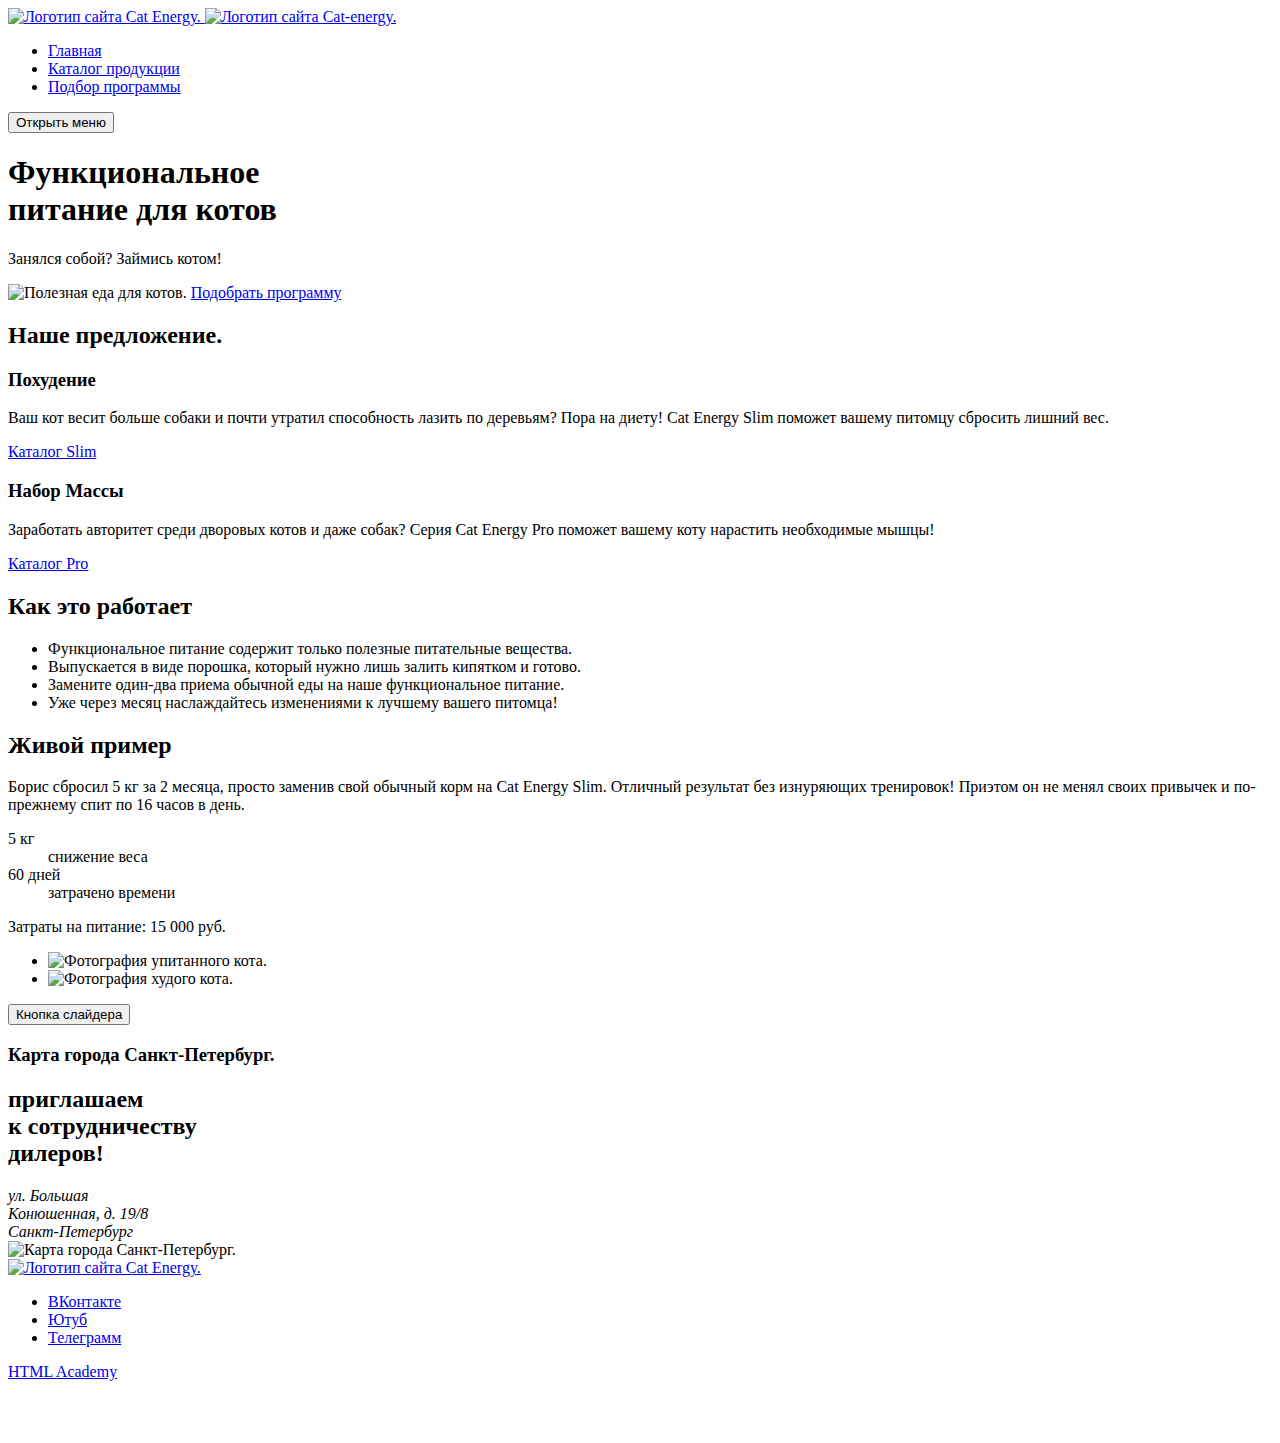
==== source/index.html @ b7ec934d "Добавляет стили для адаптива гл. страницы и каталога" ====
<!DOCTYPE html>
<html class="page" lang="ru">

<head>
  <meta charset="UTF-8">
  <title>Cat Energy</title>
  <meta name="viewport" content="width=device-width,initial-scale=1">
  <link rel="icon" href="favicon.ico"><!-- 32×32 -->
  <link rel="icon" href="favicons/icon.svg" type="image/svg+xml">
  <link rel="apple-touch-icon" href="favicons/icon-180.png">
  <link rel="manifest" href="manifest.webmanifest">
  <link rel="stylesheet" href="styles/styles.css">
  <script src="scripts/index.js" defer></script>
</head>

<body class="page__body">
  <header class="main-header">
    <div class="container container--background">
      <nav class="navigation">
        <a class="navigation__logo" href="index.html">
          <picture>
            <source media="(min-width: 1440px)" srcset="images/logo-desktop.svg" width="70" height="59" type="image/svg+xml">
            <source media="(min-width: 768px)" srcset="images/logo-tablet.svg" width="60" height="50" type="image/svg+xml">
            <img class="navigation__logo-image" src="images/logo-mobile.svg" width="33" height="38" alt="Логотип сайта Cat Energy.">
          </picture>
          <img class="navigation__logo-text" src="images/logo-text.svg" alt="Логотип сайта Cat-energy." width="101" height="18">
        </a>
        <div class="navigation__wrapper">
          <ul class="navigation__list">
            <li class="navigation__item navigation__item--current"><a class="navigation__link" href="index.html">Главная</a></li>
            <li class="navigation__item"><a class="navigation__link" href="catalog.html">Каталог продукции</a></li>
            <li class="navigation__item"><a class="navigation__link" href="#">Подбор программы</a></li>
          </ul>
        </div>
        <div class="button-wrapper">
          <button class="burger-button" type="button">
            <span class="visually-hidden">Открыть меню</span>
          </button>
        </div>
      </nav>
      <section class="promo">
        <h1 class="promo__title">
          Функциональное<br>
          питание для котов</h1>
        <p class="promo__description">Занялся собой? Займись котом!</p>
        <picture class="promo__image">
          <source media="(min-width: 1440px)" width="552" height="499" type="image/png" srcset="images/index-images/hero-image@1x.png 1x, images/index-images/hero-image@2x.png 2x">
          <source media="(min-width: 768px)" width="709" height="609" type="image/png" srcset="images/index-images/hero-image-tablet@1x.png 1x, images/index-images/hero-image-tablet@2x.png 2x">
          <img class="promo__image" src="images/index-images/hero-image-mobile@1x.png" srcset="images/index-images/hero-image-mobile@2x.png 2x" width="280" height="270" alt="Полезная еда для котов.">
        </picture>
        <a class="button button--margin button--grid" href="program.html">Подобрать программу</a>
      </section>
    </div>
  </header>
  <main class="main-container">
    <section class="programs">
      <h2 class="visually-hidden">Наше предложение.</h2>
      <div class="container feature-wrapper">
        <article class="feature feature--slim-icon">
          <h3 class="feature__title">Похудение</h3>
          <p class="feature__description">Ваш кот весит больше собаки и почти утратил способность лазить по деревьям? Пора на диету! Cat Energy Slim поможет вашему питомцу сбросить лишний вес.</p>
          <a class="feature__link" href="catalog-slim.html">Каталог Slim</a>
        </article>
        <article class="feature feature--pro-icon">
          <h3 class="feature__title">Набор Массы</h3>
          <p class="feature__description">Заработать авторитет среди дворовых котов и даже собак? Серия Cat Energy Pro поможет вашему коту нарастить необходимые мышцы!</p>
          <a class="feature__link" href="catalog-pro.html">Каталог Pro</a>
        </article>
      </div>
    </section>
    <div class="container">
      <section class="about-product">

        <h2 class="about-product__title">Как это работает</h2>
        <ul class="about-product__list">
          <li class="about-product__item about-product__item--leaf ">Функциональное питание содержит только полезные питательные вещества.</li>
          <li class="about-product__item about-product__item--water">Выпускается в виде порошка, который нужно лишь залить кипятком и готово.</li>
          <li class="about-product__item about-product__item--cutlery">Замените один-два приема обычной еды на наше функциональное питание.</li>
          <li class="about-product__item about-product__item--time">Уже через месяц наслаждайтесь изменениями к лучшему вашего питомца!</li>
        </ul>
      </section>
    </div>

    <section class="history">
      <div class="container history__container">
        <h2 class="history__title">Живой пример</h2>
        <p class="history__intro">
          Борис сбросил 5 кг за 2 месяца, просто заменив свой обычный корм на Cat Energy Slim. Отличный результат без изнуряющих тренировок! Приэтом он не менял своих привычек и по-прежнему спит по 16 часов в день.
        </p>
        <dl class="history__list">
          <div class="history__item">
            <dt class="history__number">5 кг</dt>
            <dd class="history__description">
              снижение веса
            </dd>
          </div>
          <div class="history__item">
            <dt class="history__number">60 дней</dt>
            <dd class="history__description">
              затрачено времени
            </dd>
          </div>
        </dl>
        <p class="history__cost">Затраты на питание&#58; <span>15 000 руб.</span></p>
        <div class="slider">
          <ul class="slider__list">
            <li class="slider__item">
              <picture>
                <source media="(min-width: 768px)" type="image/png" width="560" height="512" srcset="images/index-images/fat-cat-tablet@1x.png 1x, images/index-images/fat-cat-tablet@2x.png 2x">
                <img class="slider__item-image" src="images/index-images/fat-cat-mobile@1x.png" srcset="images/index-images/fat-cat-mobile@2x.png" width="280" height="256" alt="Фотография упитанного кота.">
              </picture>
            </li>
            <li class="slider__item">
              <picture>
                <source media="(min-width: 768px)" type="image/png" width="560" height="512" srcset="images/index-images/thin-cat-tablet@1x.png 1x, images/index-images/thin-cat-tablet@2x.png 2x">
                <img class="slider__item-image" src="images/index-images/thin-cat-mobile@1x.png" srcset="images/index-images/thin-cat-mobile@2x.png" width="280" height="256" alt="Фотография худого кота.">
              </picture>
            </li>
          </ul>
          <button class="slider__button" type="button">
            <span class="visually-hidden">Кнопка слайдера</span>
          </button>
        </div>
      </div>
    </section>
    <section class="map">
      <div class="map__container">
        <h3 class="visually-hidden">Карта города Санкт-Петербург.</h3>
        <div class="contact">
          <div class="contact__container">
            <h2 class="contact__title">
              приглашаем<br>
              к сотрудничеству<br>
              дилеров!
            </h2>
            <address class="contact__address">
              ул. Большая<br>
              Конюшенная, д. 19/8<br>
              Санкт-Петербург
            </address>
          </div>
        </div>
        <picture>
          <source media="(min-width: 1440px)" type="image/png" width="1440" height="400" srcset="images/location@1x.png 1x, images/location@2x.png 2x">
          <source media="(min-width: 768px)" type="image/png" width="768" height="400" srcset="images/location-tablet@1x.png 1x, images/location-tablet@2x.png 2x">
          <img class="map-image" src="images/location-mobile@1x.png" srcset="images/location-mobile@2x.png" width="320" height="250" alt="Карта города Санкт-Петербург.">
        </picture>
      </div>
    </section>
  </main>
  <footer class="main-footer">
    <div class="container main-footer__container">
      <a class="main-footer__logo" href="index.html">
        <img class="main-footer__logo-image" src="images/logo-text.svg" width="128" height="24" alt="Логотип сайта Cat Energy.">
      </a>
      <ul class="social">
        <li class="social__item"><a class="social__link social__link--vkontakte" href="#"><span class="visually-hidden">ВКонтакте</span></a></li>
        <li class="social__item"><a class="social__link social__link--youtube" href="#"><span class="visually-hidden">Ютуб</span></a></li>
        <li class="social__item"><a class="social__link social__link--telegram" href="#"><span class="visually-hidden">Телеграмм</span></a></li>
      </ul>
      <a class="main-footer__logo-copyright" href="https://htmlacademy.ru/intensive/adaptive">
        <p class="main-footer__text">HTML Academy</p>
        <svg width="27" height="34">
          <use href="icons/stack.svg#logo-html-academy"></use>
        </svg>
      </a>
    </div>
  </footer>
</body>

</html>
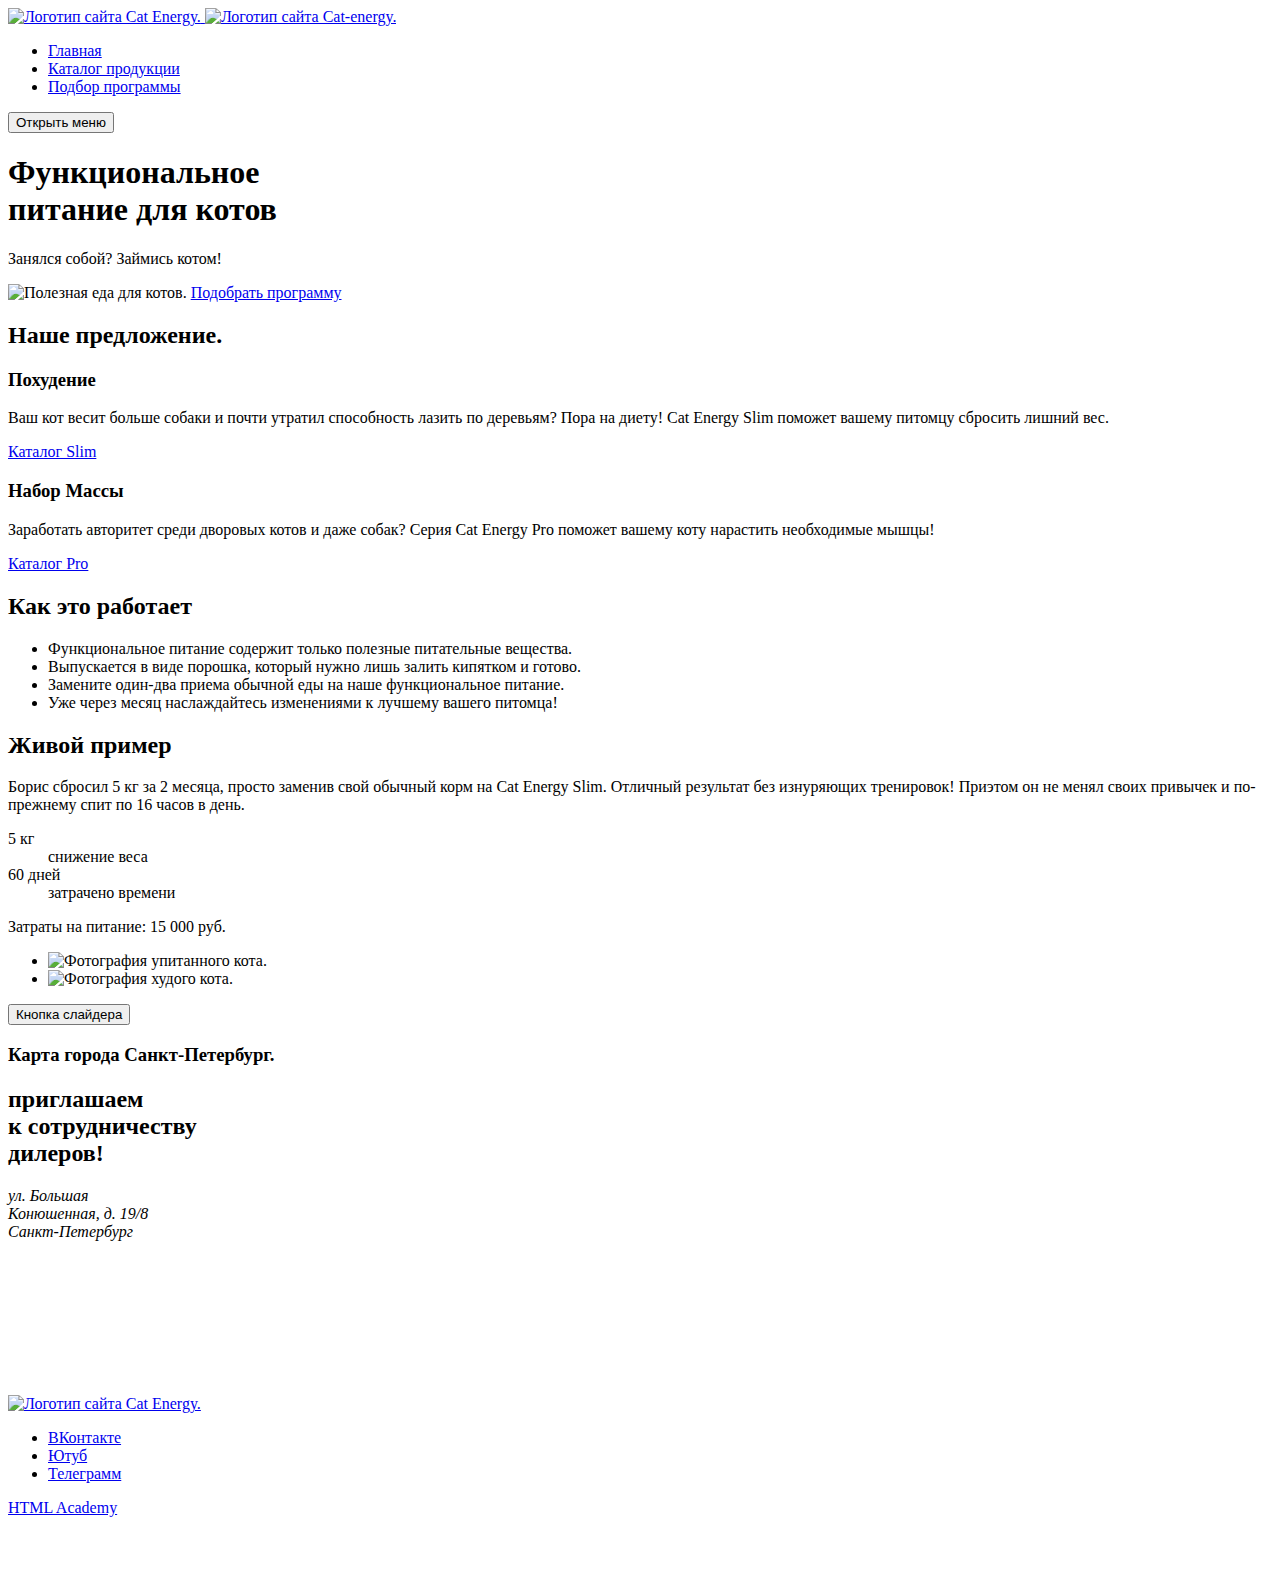
==== commit 30fad347: "Добавляет стили для каталога и шлавной страницы" ====
--- a/source/index.html
+++ b/source/index.html
@@ -15,30 +15,30 @@
 
 <body class="page__body">
   <header class="main-header">
-    <div class="container container--background">
-      <nav class="navigation">
-        <a class="navigation__logo" href="index.html">
-          <picture>
-            <source media="(min-width: 1440px)" srcset="images/logo-desktop.svg" width="70" height="59" type="image/svg+xml">
-            <source media="(min-width: 768px)" srcset="images/logo-tablet.svg" width="60" height="50" type="image/svg+xml">
-            <img class="navigation__logo-image" src="images/logo-mobile.svg" width="33" height="38" alt="Логотип сайта Cat Energy.">
-          </picture>
-          <img class="navigation__logo-text" src="images/logo-text.svg" alt="Логотип сайта Cat-energy." width="101" height="18">
-        </a>
-        <div class="navigation__wrapper">
-          <ul class="navigation__list">
-            <li class="navigation__item navigation__item--current"><a class="navigation__link" href="index.html">Главная</a></li>
-            <li class="navigation__item"><a class="navigation__link" href="catalog.html">Каталог продукции</a></li>
-            <li class="navigation__item"><a class="navigation__link" href="#">Подбор программы</a></li>
-          </ul>
-        </div>
-        <div class="button-wrapper">
-          <button class="burger-button" type="button">
-            <span class="visually-hidden">Открыть меню</span>
-          </button>
-        </div>
-      </nav>
-      <section class="promo">
+    <nav class="navigation">
+      <a class="navigation__logo" href="index.html">
+        <picture>
+          <source media="(min-width: 1440px)" srcset="images/logo-desktop.svg" width="70" height="59" type="image/svg+xml">
+          <source media="(min-width: 768px)" srcset="images/logo-tablet.svg" width="60" height="50" type="image/svg+xml">
+          <img class="navigation__logo-image" src="images/logo-mobile.svg" width="33" height="38" alt="Логотип сайта Cat Energy.">
+        </picture>
+        <img class="navigation__logo-text" src="images/logo-text.svg" alt="Логотип сайта Cat-energy." width="101" height="18">
+      </a>
+      <div class="navigation__wrapper">
+        <ul class="navigation__list">
+          <li class="navigation__item navigation__item--current"><a class="navigation__link" href="index.html">Главная</a></li>
+          <li class="navigation__item"><a class="navigation__link" href="catalog.html">Каталог продукции</a></li>
+          <li class="navigation__item"><a class="navigation__link" href="#">Подбор программы</a></li>
+        </ul>
+      </div>
+      <div class="button-wrapper">
+        <button class="burger-button" type="button">
+          <span class="visually-hidden">Открыть меню</span>
+        </button>
+      </div>
+    </nav>
+    <section class="promo">
+      <div class="container promo__container">
         <h1 class="promo__title">
           Функциональное<br>
           питание для котов</h1>
@@ -49,8 +49,8 @@
           <img class="promo__image" src="images/index-images/hero-image-mobile@1x.png" srcset="images/index-images/hero-image-mobile@2x.png 2x" width="280" height="270" alt="Полезная еда для котов.">
         </picture>
         <a class="button button--margin button--grid" href="program.html">Подобрать программу</a>
-      </section>
-    </div>
+      </div>
+    </section>
   </header>
   <main class="main-container">
     <section class="programs">
@@ -104,13 +104,13 @@
         <p class="history__cost">Затраты на питание&#58; <span>15 000 руб.</span></p>
         <div class="slider">
           <ul class="slider__list">
-            <li class="slider__item">
+            <li class="slider__item slider__item--before">
               <picture>
                 <source media="(min-width: 768px)" type="image/png" width="560" height="512" srcset="images/index-images/fat-cat-tablet@1x.png 1x, images/index-images/fat-cat-tablet@2x.png 2x">
                 <img class="slider__item-image" src="images/index-images/fat-cat-mobile@1x.png" srcset="images/index-images/fat-cat-mobile@2x.png" width="280" height="256" alt="Фотография упитанного кота.">
               </picture>
             </li>
-            <li class="slider__item">
+            <li class="slider__item slider__item--after">
               <picture>
                 <source media="(min-width: 768px)" type="image/png" width="560" height="512" srcset="images/index-images/thin-cat-tablet@1x.png 1x, images/index-images/thin-cat-tablet@2x.png 2x">
                 <img class="slider__item-image" src="images/index-images/thin-cat-mobile@1x.png" srcset="images/index-images/thin-cat-mobile@2x.png" width="280" height="256" alt="Фотография худого кота.">
@@ -140,11 +140,9 @@
             </address>
           </div>
         </div>
-        <picture>
-          <source media="(min-width: 1440px)" type="image/png" width="1440" height="400" srcset="images/location@1x.png 1x, images/location@2x.png 2x">
-          <source media="(min-width: 768px)" type="image/png" width="768" height="400" srcset="images/location-tablet@1x.png 1x, images/location-tablet@2x.png 2x">
-          <img class="map-image" src="images/location-mobile@1x.png" srcset="images/location-mobile@2x.png" width="320" height="250" alt="Карта города Санкт-Петербург.">
-        </picture>
+        <div class="iframe__container">
+          <iframe src="https://yandex.ru/map-widget/v1/?um=constructor%3A2895c96e2f1a8feac164e56df0adafb1c69e2a571d6e4a2fef786ed781cccdd6&amp;source=constructor" frameborder="0"></iframe>
+        </div>
       </div>
     </section>
   </main>
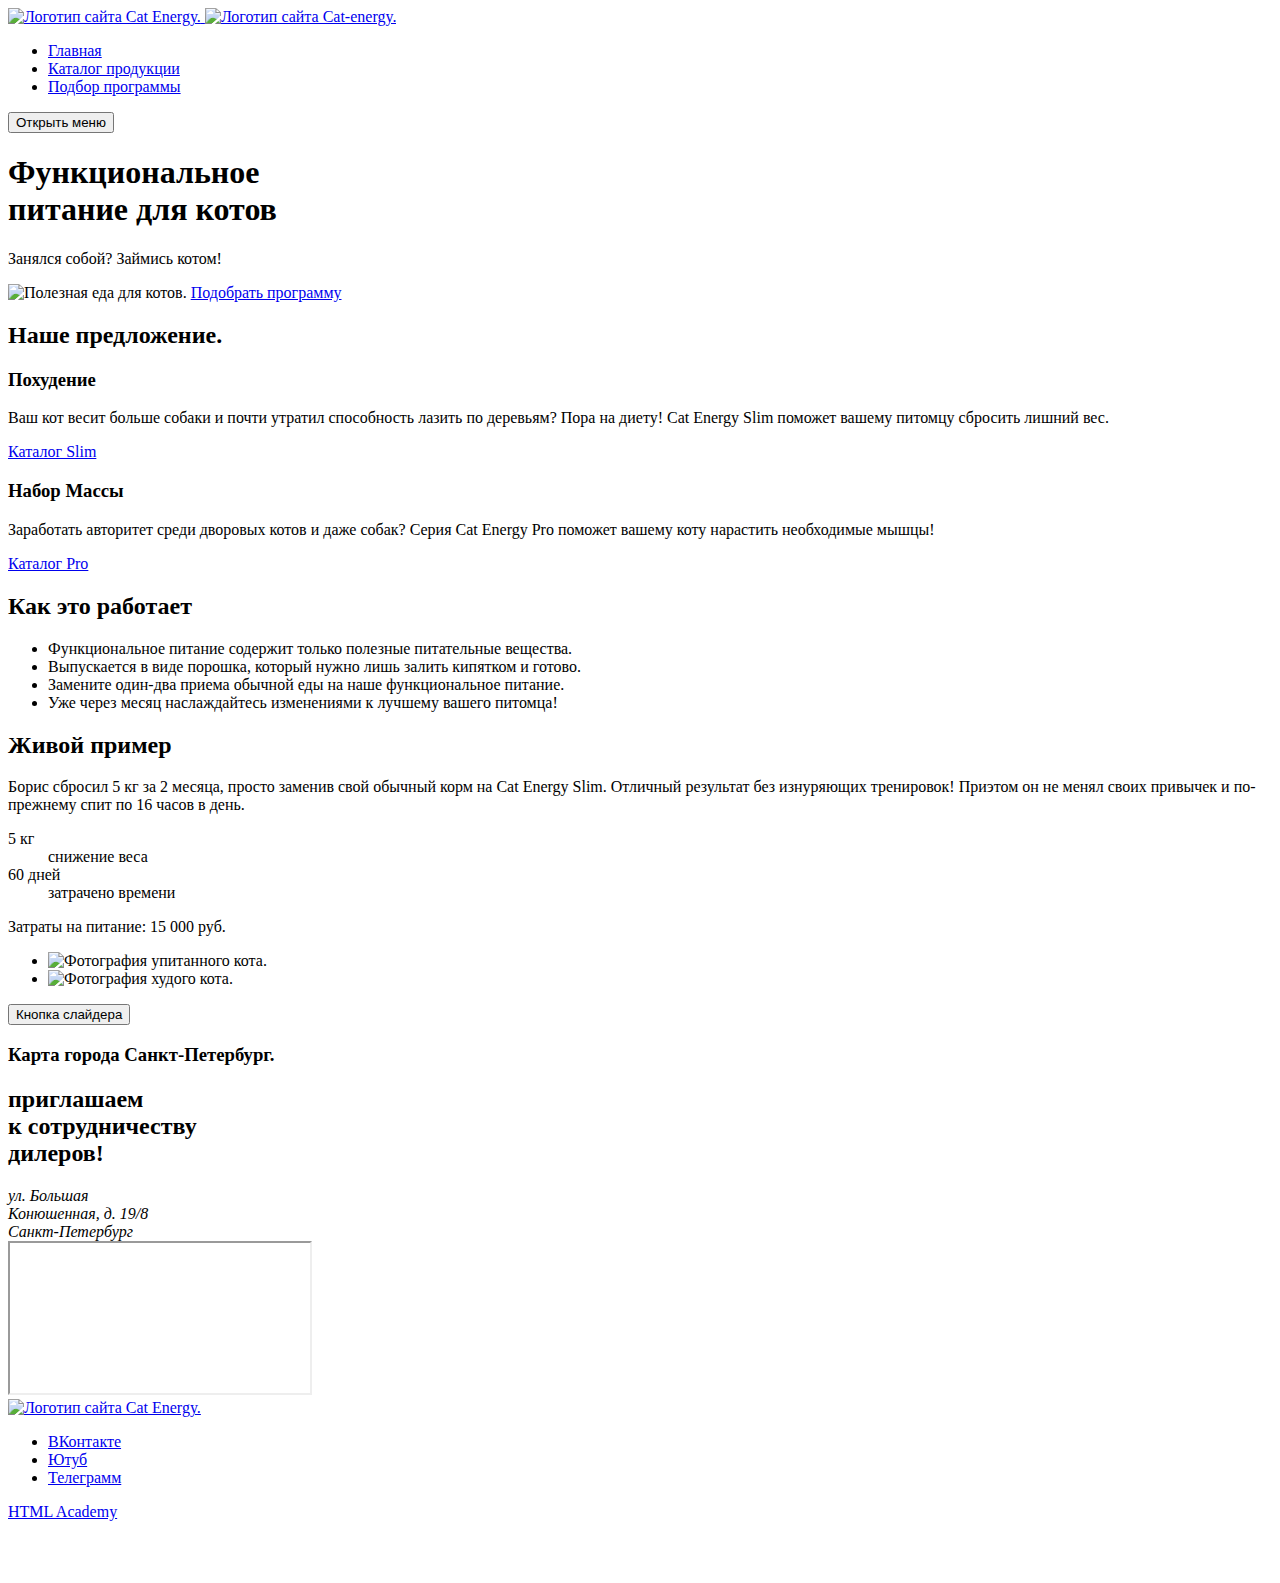
==== commit ec1f7b4b: "стилизует слайдер, настраивает логику работы без JS" ====
--- a/source/index.html
+++ b/source/index.html
@@ -15,42 +15,44 @@
 
 <body class="page__body">
   <header class="main-header">
-    <nav class="navigation">
-      <a class="navigation__logo" href="index.html">
-        <picture>
-          <source media="(min-width: 1440px)" srcset="images/logo-desktop.svg" width="70" height="59" type="image/svg+xml">
-          <source media="(min-width: 768px)" srcset="images/logo-tablet.svg" width="60" height="50" type="image/svg+xml">
-          <img class="navigation__logo-image" src="images/logo-mobile.svg" width="33" height="38" alt="Логотип сайта Cat Energy.">
-        </picture>
-        <img class="navigation__logo-text" src="images/logo-text.svg" alt="Логотип сайта Cat-energy." width="101" height="18">
-      </a>
-      <div class="navigation__wrapper">
-        <ul class="navigation__list">
-          <li class="navigation__item navigation__item--current"><a class="navigation__link" href="index.html">Главная</a></li>
-          <li class="navigation__item"><a class="navigation__link" href="catalog.html">Каталог продукции</a></li>
-          <li class="navigation__item"><a class="navigation__link" href="#">Подбор программы</a></li>
-        </ul>
-      </div>
-      <div class="button-wrapper">
-        <button class="burger-button" type="button">
-          <span class="visually-hidden">Открыть меню</span>
-        </button>
-      </div>
-    </nav>
-    <section class="promo">
-      <div class="container promo__container">
-        <h1 class="promo__title">
-          Функциональное<br>
-          питание для котов</h1>
-        <p class="promo__description">Занялся собой? Займись котом!</p>
-        <picture class="promo__image">
-          <source media="(min-width: 1440px)" width="552" height="499" type="image/png" srcset="images/index-images/hero-image@1x.png 1x, images/index-images/hero-image@2x.png 2x">
-          <source media="(min-width: 768px)" width="709" height="609" type="image/png" srcset="images/index-images/hero-image-tablet@1x.png 1x, images/index-images/hero-image-tablet@2x.png 2x">
-          <img class="promo__image" src="images/index-images/hero-image-mobile@1x.png" srcset="images/index-images/hero-image-mobile@2x.png 2x" width="280" height="270" alt="Полезная еда для котов.">
-        </picture>
-        <a class="button button--margin button--grid" href="program.html">Подобрать программу</a>
-      </div>
-    </section>
+    <div class="container">
+      <nav class="navigation">
+        <a class="navigation__logo" href="index.html">
+          <picture>
+            <source media="(min-width: 1440px)" srcset="images/logo-desktop.svg" width="70" height="59" type="image/svg+xml">
+            <source media="(min-width: 768px)" srcset="images/logo-tablet.svg" width="60" height="50" type="image/svg+xml">
+            <img class="navigation__logo-image" src="images/logo-mobile.svg" width="33" height="38" alt="Логотип сайта Cat Energy.">
+          </picture>
+          <img class="navigation__logo-text" src="images/logo-text.svg" alt="Логотип сайта Cat-energy." width="101" height="18">
+        </a>
+        <div class="navigation__wrapper">
+          <ul class="navigation__list navigation__list--show">
+            <li class="navigation__item navigation__item--current"><a class="navigation__link" href="index.html">Главная</a></li>
+            <li class="navigation__item"><a class="navigation__link" href="catalog.html">Каталог продукции</a></li>
+            <li class="navigation__item"><a class="navigation__link" href="#">Подбор программы</a></li>
+          </ul>
+        </div>
+        <div class="button-wrapper">
+          <button class="burger-button burger-button--hide" type="button">
+            <span class="visually-hidden">Открыть меню</span>
+          </button>
+        </div>
+      </nav>
+      <section class="promo">
+        <div class="container promo__container">
+          <h1 class="promo__title">
+            Функциональное<br>
+            питание для котов</h1>
+          <p class="promo__description">Занялся собой? Займись котом!</p>
+          <picture class="promo__image">
+            <source media="(min-width: 1440px)" width="552" height="499" type="image/png" srcset="images/index-images/hero-image@1x.png 1x, images/index-images/hero-image@2x.png 2x">
+            <source media="(min-width: 768px)" width="709" height="609" type="image/png" srcset="images/index-images/hero-image-tablet@1x.png 1x, images/index-images/hero-image-tablet@2x.png 2x">
+            <img class="promo__image" src="images/index-images/hero-image-mobile@1x.png" srcset="images/index-images/hero-image-mobile@2x.png 2x" width="280" height="270" alt="Полезная еда для котов.">
+          </picture>
+          <a class="button button--margin button--grid" href="program.html">Подобрать программу</a>
+        </div>
+      </section>
+    </div>
   </header>
   <main class="main-container">
     <section class="programs">
@@ -68,9 +70,8 @@
         </article>
       </div>
     </section>
-    <div class="container">
-      <section class="about-product">
-
+    <section class="about-product">
+      <div class="container about-product__container">
         <h2 class="about-product__title">Как это работает</h2>
         <ul class="about-product__list">
           <li class="about-product__item about-product__item--leaf ">Функциональное питание содержит только полезные питательные вещества.</li>
@@ -78,8 +79,8 @@
           <li class="about-product__item about-product__item--cutlery">Замените один-два приема обычной еды на наше функциональное питание.</li>
           <li class="about-product__item about-product__item--time">Уже через месяц наслаждайтесь изменениями к лучшему вашего питомца!</li>
         </ul>
-      </section>
-    </div>
+      </div>
+    </section>
 
     <section class="history">
       <div class="container history__container">
@@ -105,7 +106,7 @@
         <div class="slider">
           <ul class="slider__list">
             <li class="slider__item slider__item--before">
-              <picture>
+              <picture class="slider__picture">
                 <source media="(min-width: 768px)" type="image/png" width="560" height="512" srcset="images/index-images/fat-cat-tablet@1x.png 1x, images/index-images/fat-cat-tablet@2x.png 2x">
                 <img class="slider__item-image" src="images/index-images/fat-cat-mobile@1x.png" srcset="images/index-images/fat-cat-mobile@2x.png" width="280" height="256" alt="Фотография упитанного кота.">
               </picture>
@@ -140,14 +141,14 @@
             </address>
           </div>
         </div>
-        <div class="iframe__container">
-          <iframe src="https://yandex.ru/map-widget/v1/?um=constructor%3A2895c96e2f1a8feac164e56df0adafb1c69e2a571d6e4a2fef786ed781cccdd6&amp;source=constructor" frameborder="0"></iframe>
+        <div class="map__iframe-wrapper">
+          <iframe src="https://yandex.ru/map-widget/v1/?um=constructor%3A2895c96e2f1a8feac164e56df0adafb1c69e2a571d6e4a2fef786ed781cccdd6&amp;source=constructor"></iframe>
         </div>
       </div>
     </section>
   </main>
   <footer class="main-footer">
-    <div class="container main-footer__container">
+    <div class="main-footer__container">
       <a class="main-footer__logo" href="index.html">
         <img class="main-footer__logo-image" src="images/logo-text.svg" width="128" height="24" alt="Логотип сайта Cat Energy.">
       </a>
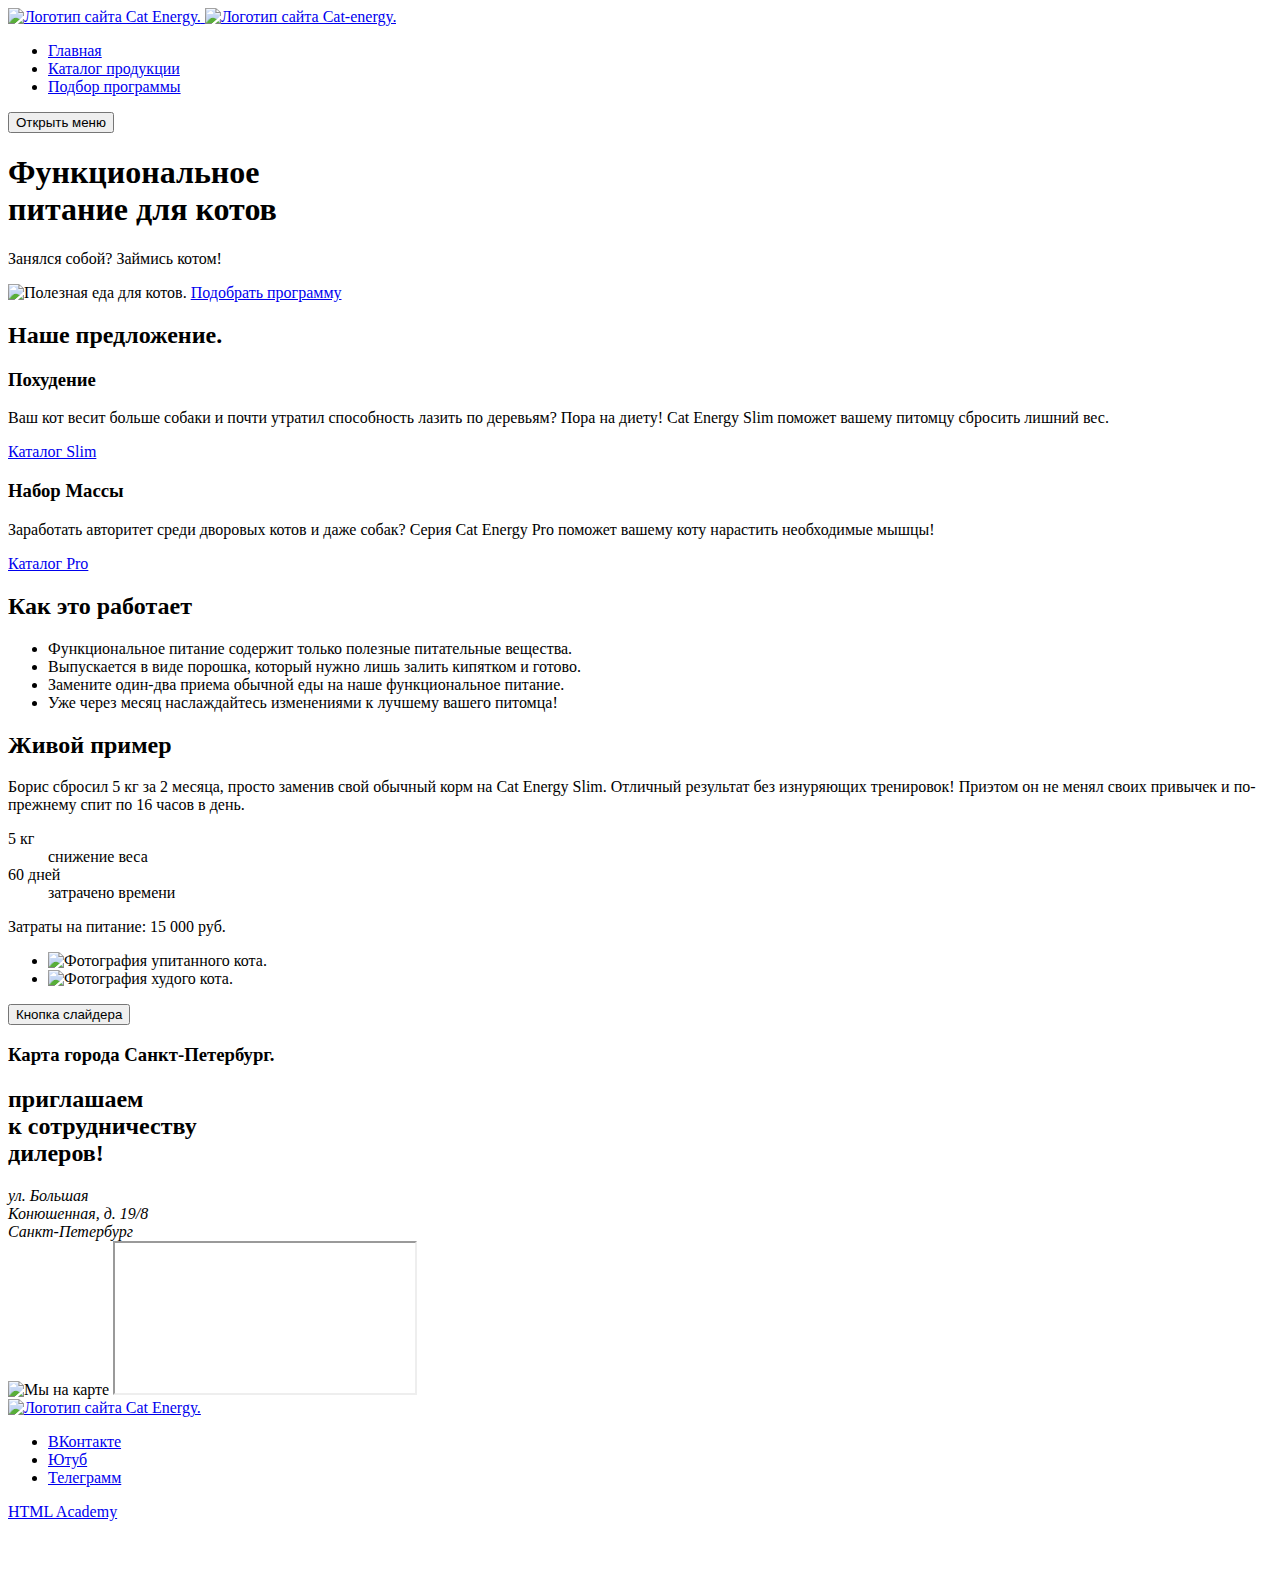
==== commit 88cb3928: "корректирует стили и добавляет предзагрузку шрифтов." ====
--- a/source/index.html
+++ b/source/index.html
@@ -10,7 +10,6 @@
   <link rel="apple-touch-icon" href="favicons/icon-180.png">
   <link rel="manifest" href="manifest.webmanifest">
   <link rel="stylesheet" href="styles/styles.css">
-  <script src="scripts/index.js" defer></script>
 </head>
 
 <body class="page__body">
@@ -49,7 +48,7 @@
             <source media="(min-width: 768px)" width="709" height="609" type="image/png" srcset="images/index-images/hero-image-tablet@1x.png 1x, images/index-images/hero-image-tablet@2x.png 2x">
             <img class="promo__image" src="images/index-images/hero-image-mobile@1x.png" srcset="images/index-images/hero-image-mobile@2x.png 2x" width="280" height="270" alt="Полезная еда для котов.">
           </picture>
-          <a class="button button--margin button--grid" href="program.html">Подобрать программу</a>
+          <a class="button button--margin button--grid button--padding" href="program.html">Подобрать программу</a>
         </div>
       </section>
     </div>
@@ -137,13 +136,16 @@
             <address class="contact__address">
               ул. Большая<br>
               Конюшенная, д. 19/8<br>
-              Санкт-Петербург
+              <span class="contact__address-city">Санкт-Петербург</span>
             </address>
           </div>
         </div>
-        <div class="map__iframe-wrapper">
-          <iframe src="https://yandex.ru/map-widget/v1/?um=constructor%3A2895c96e2f1a8feac164e56df0adafb1c69e2a571d6e4a2fef786ed781cccdd6&amp;source=constructor"></iframe>
-        </div>
+        <picture class="map__image">
+          <source width="1220" height="400" type="image/png" media="(min-width: 1280px)" srcset="images/location-desktop@1x.png, images/location-desktop@2x.png 2x">
+          <source width="768" height="400" type="image/png" media="(min-width: 768px)" srcset="images/location-tablet@1x.png, images/location-tablet@2x.png 2x">
+          <img src="images/location-mobile@1x.png" srcset="images/location-mobile@2x.png 2x" alt="Мы на карте" width="320" height="362">
+        </picture>
+        <iframe class="map__iframe" src="https://yandex.ru/map-widget/v1/?um=constructor%3A2895c96e2f1a8feac164e56df0adafb1c69e2a571d6e4a2fef786ed781cccdd6&amp;source=constructor"></iframe>
       </div>
     </section>
   </main>
@@ -165,6 +167,7 @@
       </a>
     </div>
   </footer>
+  <script src="scripts/index.js" defer></script>
 </body>
 
 </html>
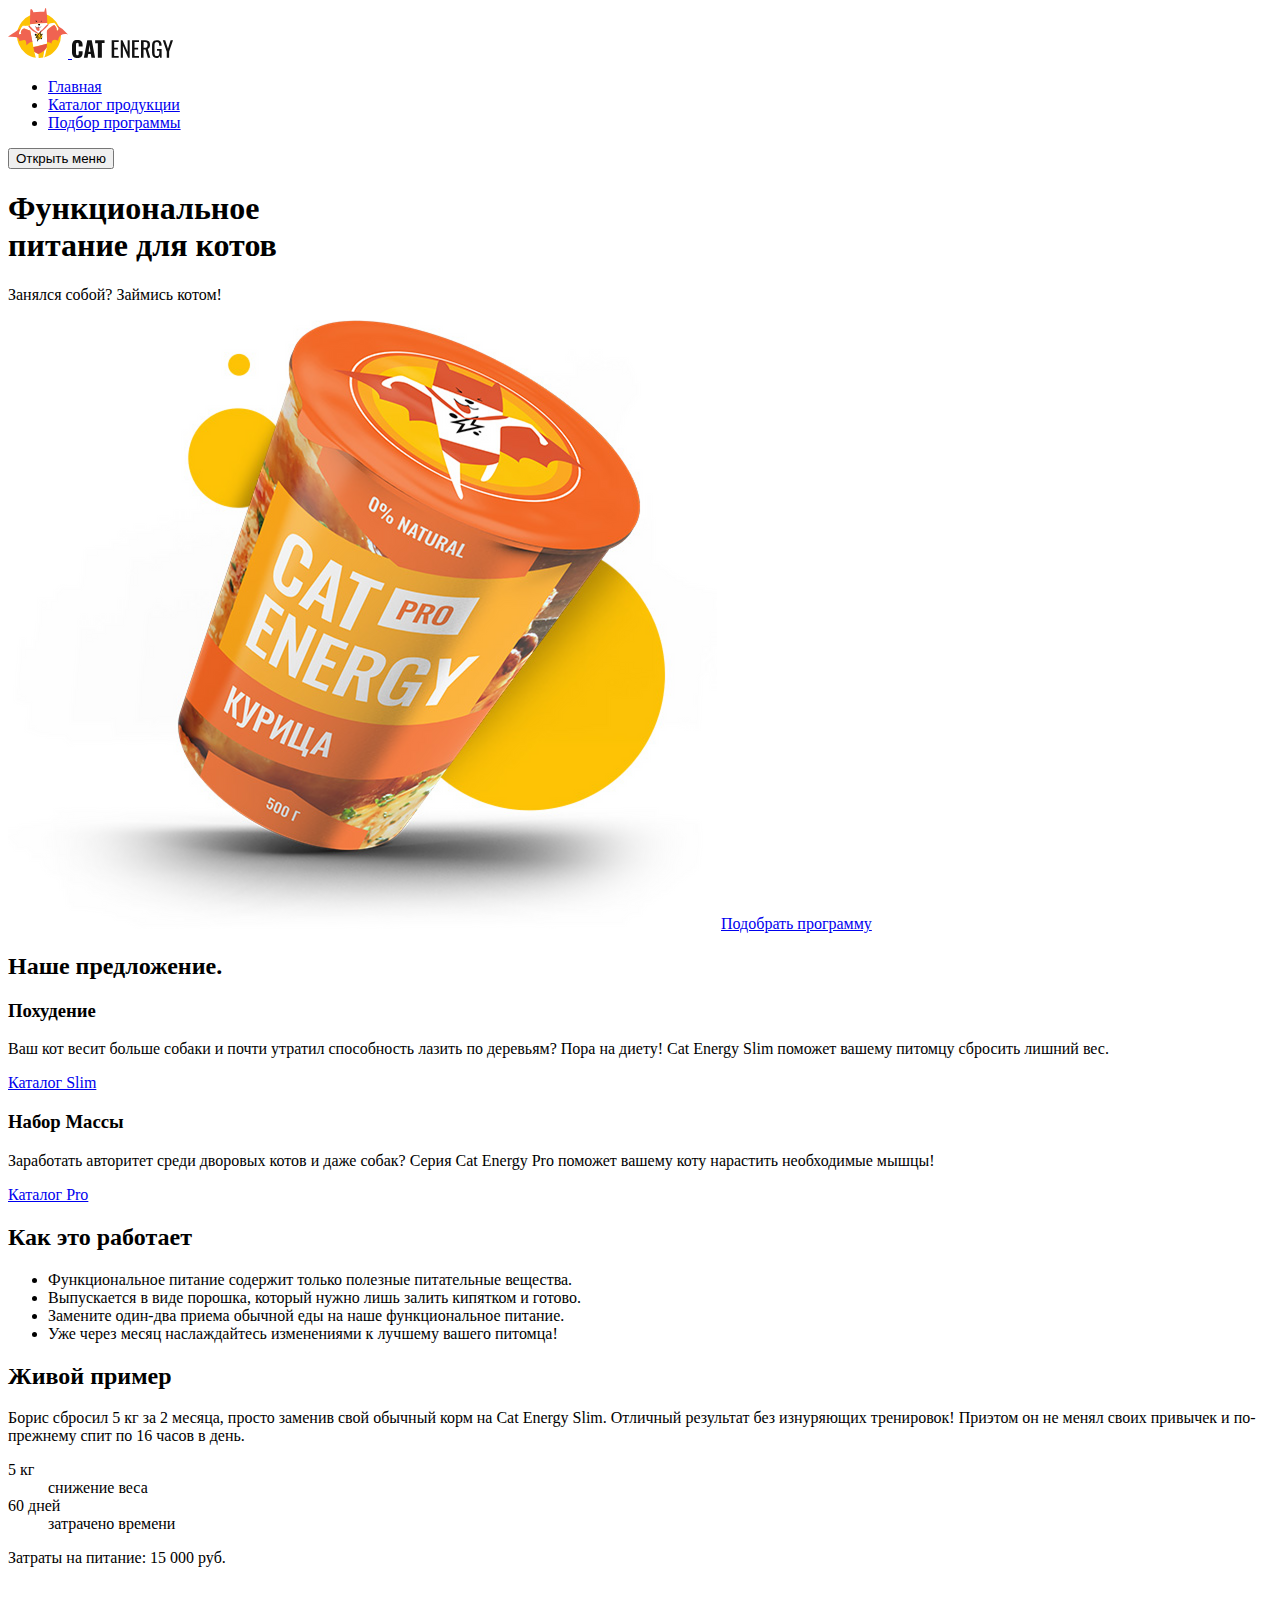
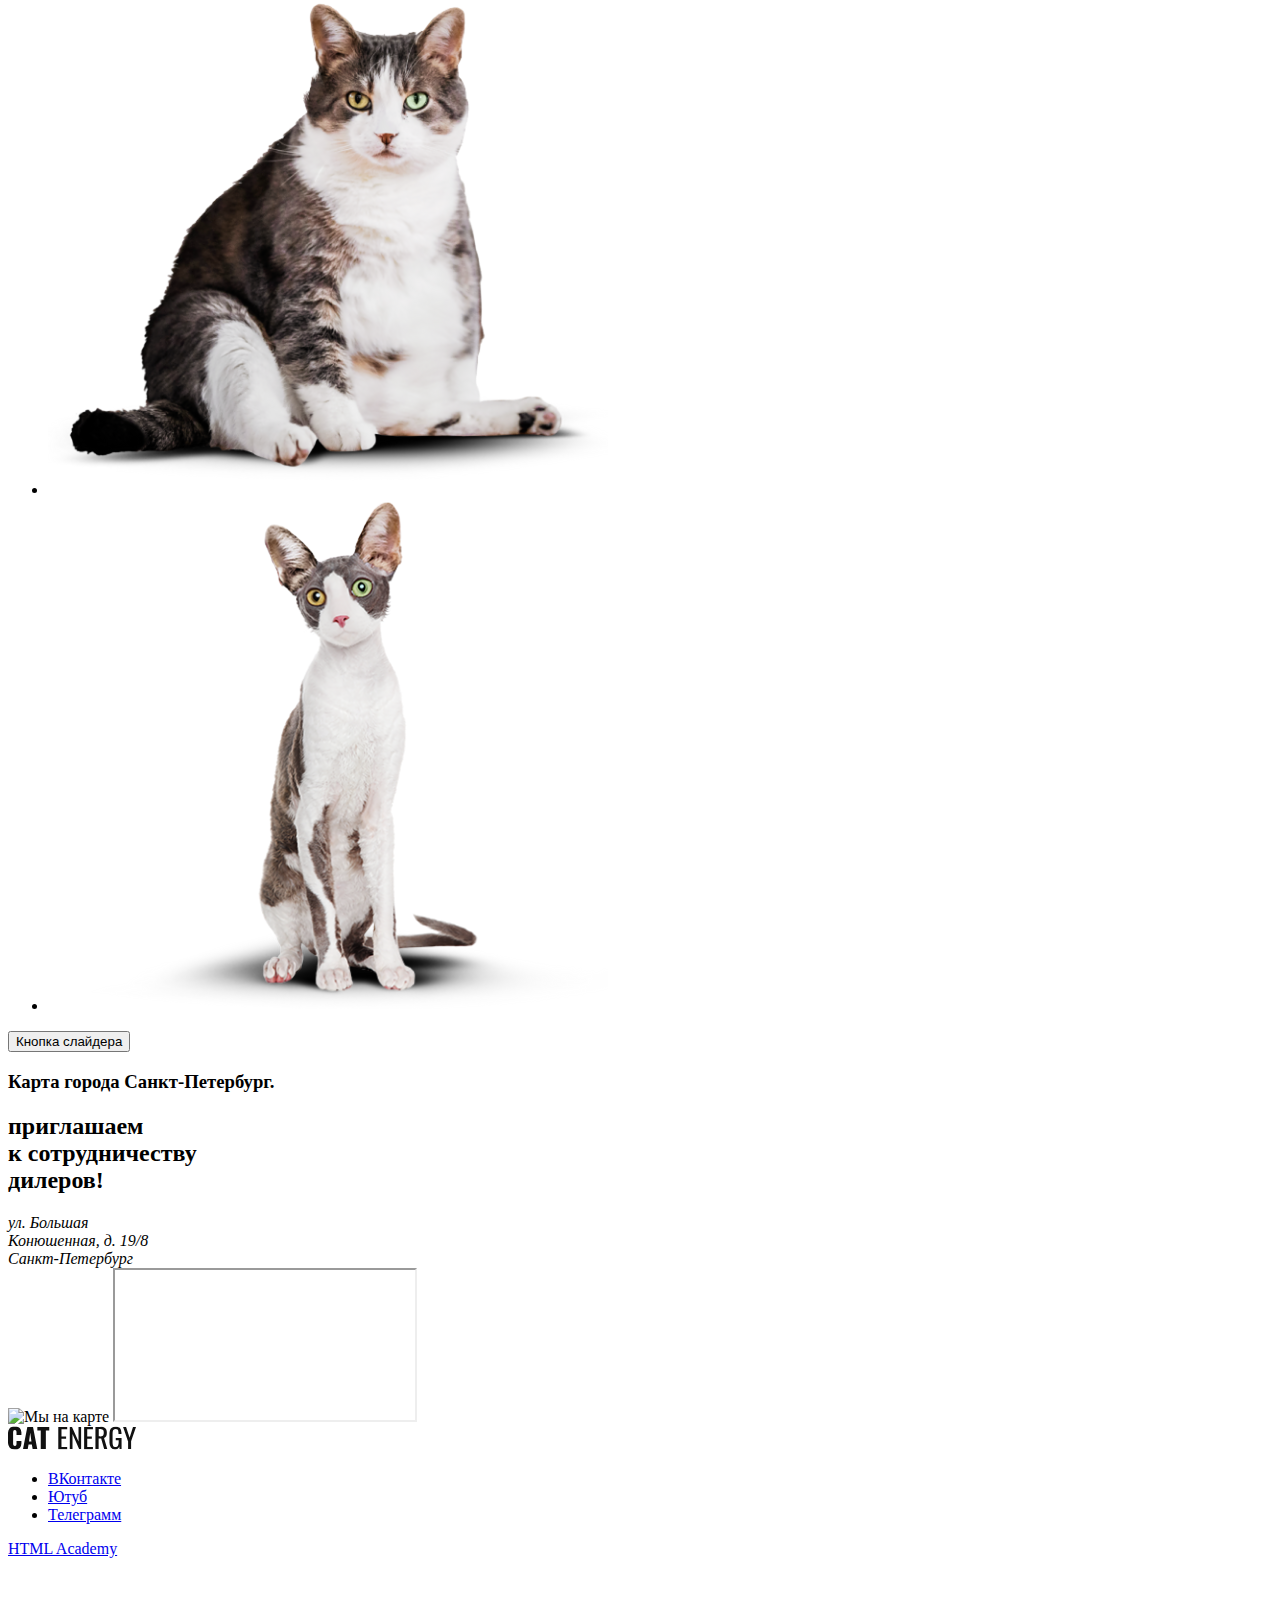
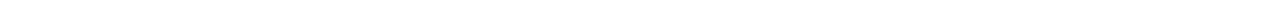
==== commit eefe75bb: "Merge pull request #2 from alexanderVLG/master" ====
--- a/source/index.html
+++ b/source/index.html
@@ -10,6 +10,8 @@
   <link rel="apple-touch-icon" href="favicons/icon-180.png">
   <link rel="manifest" href="manifest.webmanifest">
   <link rel="stylesheet" href="styles/styles.css">
+  <link rel="preload" href="/source/fonts/lato/Lato-Regular.woff2" type="font/woff2" as="font" crossorigin="anonymous">
+  <link rel="preload" href="/source/fonts/oswald/oswaldregular.woff2" type="font/woff2" as="font" crossorigin="anonymous">
 </head>
 
 <body class="page__body">
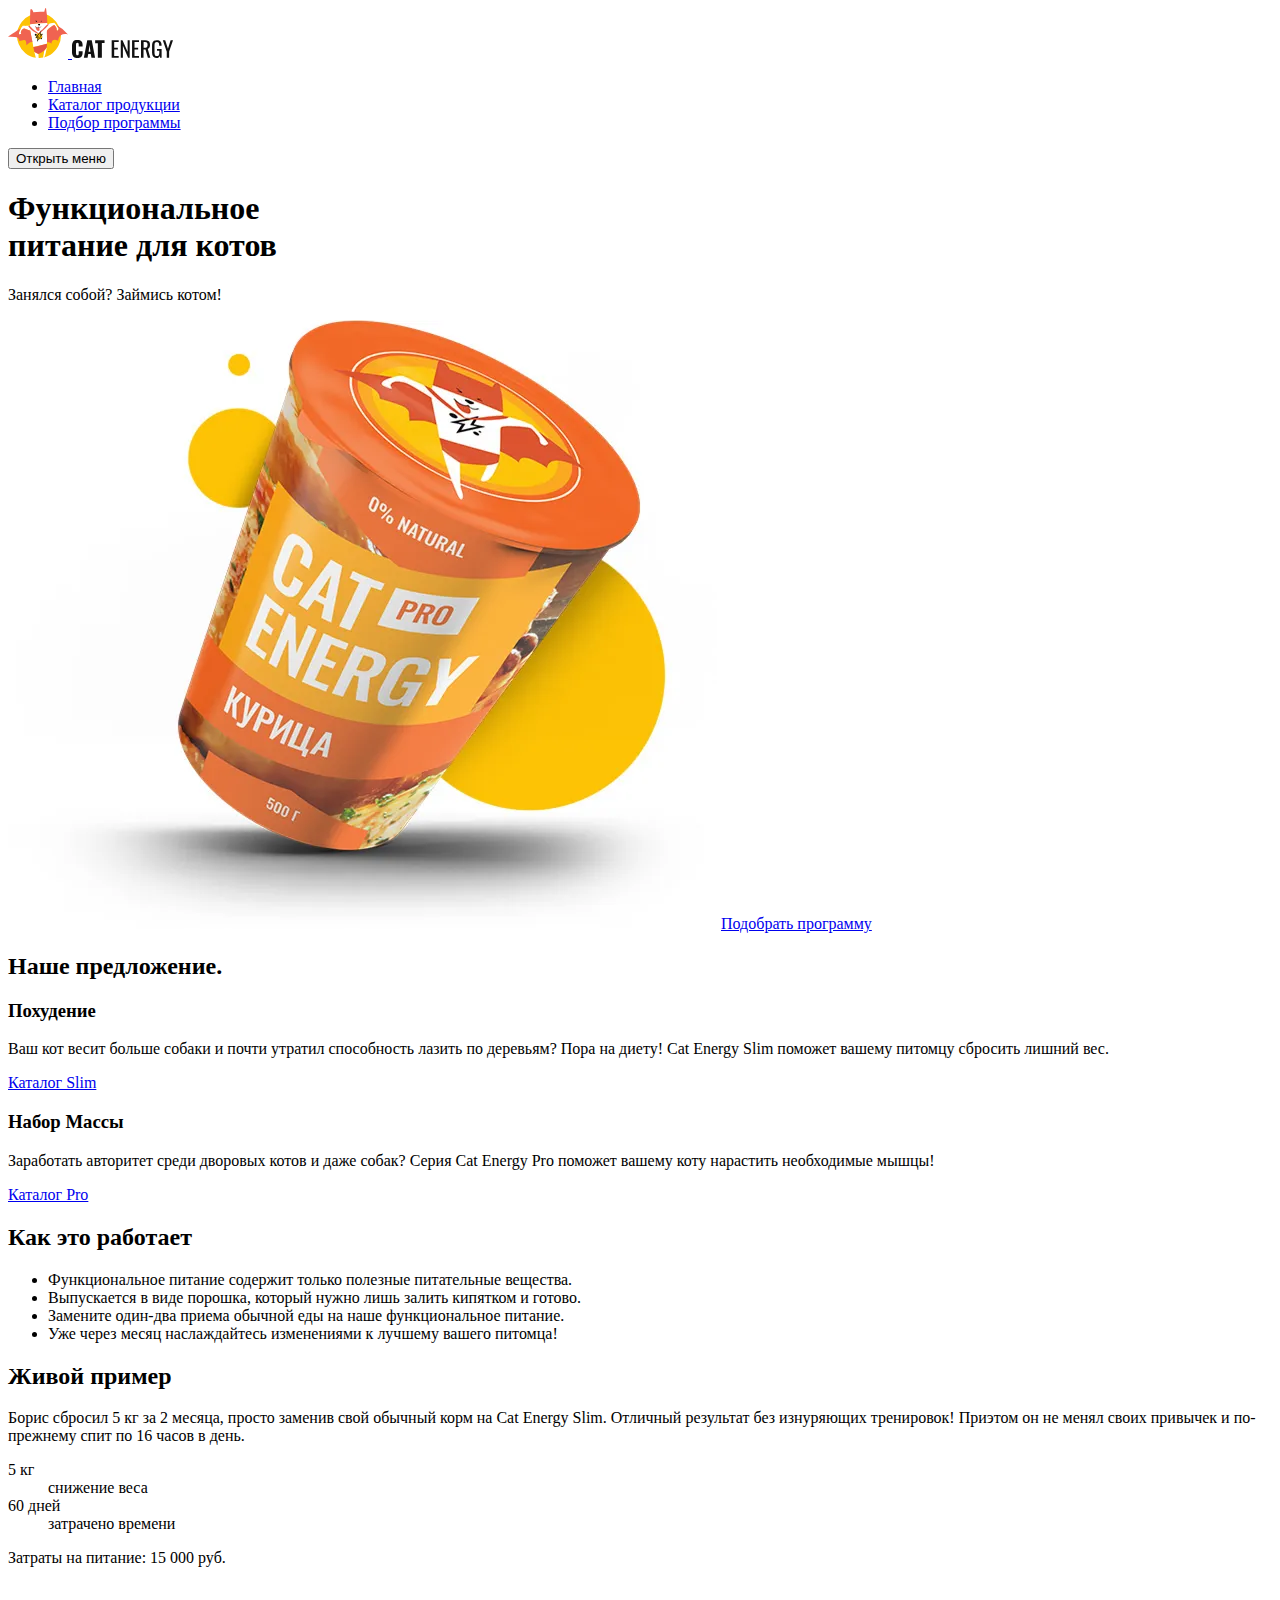
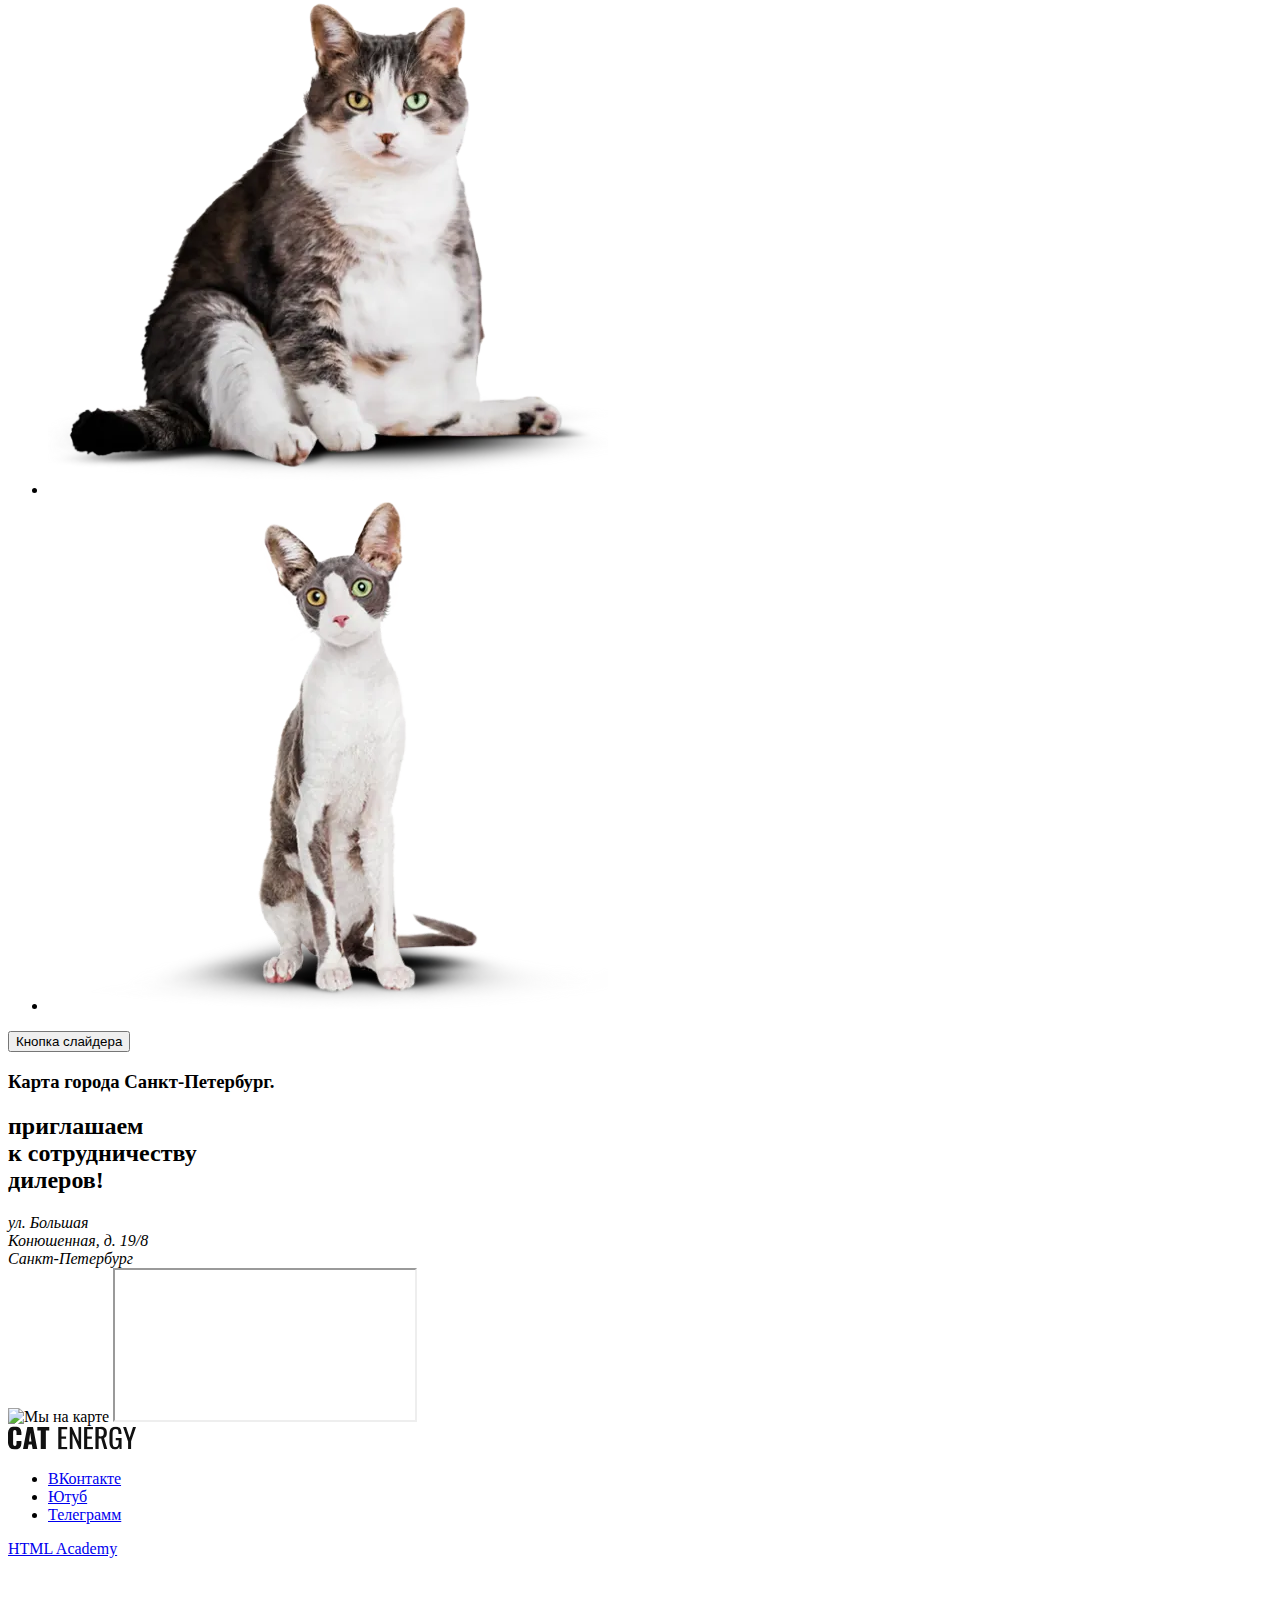
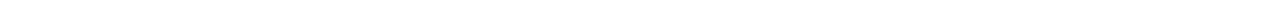
==== commit a7f44d40: "Исправляет замечания после 1й попытки." ====
--- a/source/index.html
+++ b/source/index.html
@@ -17,7 +17,7 @@
 <body class="page__body">
   <header class="main-header">
     <div class="container">
-      <nav class="navigation">
+      <nav class="navigation navigation--nojs">
         <a class="navigation__logo" href="index.html">
           <picture>
             <source media="(min-width: 1440px)" srcset="images/logo-desktop.svg" width="70" height="59" type="image/svg+xml">
@@ -27,13 +27,13 @@
           <img class="navigation__logo-text" src="images/logo-text.svg" alt="Логотип сайта Cat-energy." width="101" height="18">
         </a>
         <div class="navigation__wrapper">
-          <ul class="navigation__list navigation__list--show">
+          <ul class="navigation__list navigation__list--nojs">
             <li class="navigation__item navigation__item--current"><a class="navigation__link" href="index.html">Главная</a></li>
             <li class="navigation__item"><a class="navigation__link" href="catalog.html">Каталог продукции</a></li>
             <li class="navigation__item"><a class="navigation__link" href="#">Подбор программы</a></li>
           </ul>
         </div>
-        <div class="button-wrapper">
+        <div class="button-wrapper button-wrapper--nojs">
           <button class="burger-button burger-button--hide" type="button">
             <span class="visually-hidden">Открыть меню</span>
           </button>
@@ -46,9 +46,9 @@
             питание для котов</h1>
           <p class="promo__description">Занялся собой? Займись котом!</p>
           <picture class="promo__image">
-            <source media="(min-width: 1440px)" width="552" height="499" type="image/png" srcset="images/index-images/hero-image@1x.png 1x, images/index-images/hero-image@2x.png 2x">
-            <source media="(min-width: 768px)" width="709" height="609" type="image/png" srcset="images/index-images/hero-image-tablet@1x.png 1x, images/index-images/hero-image-tablet@2x.png 2x">
-            <img class="promo__image" src="images/index-images/hero-image-mobile@1x.png" srcset="images/index-images/hero-image-mobile@2x.png 2x" width="280" height="270" alt="Полезная еда для котов.">
+            <source media="(min-width: 1440px)" width="552" height="499" type="image/webp" srcset="images/index-images/hero-image@1x.webp 1x, images/index-images/hero-image@2x.webp 2x">
+            <source media="(min-width: 768px)" width="709" height="609" type="image/webp" srcset="images/index-images/hero-image-tablet@1x.webp 1x, images/index-images/hero-image-tablet@2x.webp 2x">
+            <img class="promo__image" src="images/index-images/hero-image-mobile@1x.webp" srcset="images/index-images/hero-image-mobile@2x.webp 2x" width="280" height="270" alt="Полезная еда для котов.">
           </picture>
           <a class="button button--margin button--grid button--padding" href="program.html">Подобрать программу</a>
         </div>
@@ -108,14 +108,14 @@
           <ul class="slider__list">
             <li class="slider__item slider__item--before">
               <picture class="slider__picture">
-                <source media="(min-width: 768px)" type="image/png" width="560" height="512" srcset="images/index-images/fat-cat-tablet@1x.png 1x, images/index-images/fat-cat-tablet@2x.png 2x">
-                <img class="slider__item-image" src="images/index-images/fat-cat-mobile@1x.png" srcset="images/index-images/fat-cat-mobile@2x.png" width="280" height="256" alt="Фотография упитанного кота.">
+                <source media="(min-width: 768px)" type="image/webp" width="560" height="512" srcset="images/index-images/fat-cat-tablet@1x.webp 1x, images/index-images/fat-cat-tablet@2x.webp 2x">
+                <img class="slider__item-image" src="images/index-images/fat-cat-mobile@1x.webp" srcset="images/index-images/fat-cat-mobile@2x.webp" width="280" height="256" alt="Фотография упитанного кота.">
               </picture>
             </li>
             <li class="slider__item slider__item--after">
               <picture>
-                <source media="(min-width: 768px)" type="image/png" width="560" height="512" srcset="images/index-images/thin-cat-tablet@1x.png 1x, images/index-images/thin-cat-tablet@2x.png 2x">
-                <img class="slider__item-image" src="images/index-images/thin-cat-mobile@1x.png" srcset="images/index-images/thin-cat-mobile@2x.png" width="280" height="256" alt="Фотография худого кота.">
+                <source media="(min-width: 768px)" type="image/webp" width="560" height="512" srcset="images/index-images/thin-cat-tablet@1x.webp 1x, images/index-images/thin-cat-tablet@2x.webp 2x">
+                <img class="slider__item-image" src="images/index-images/thin-cat-mobile@1x.webp" srcset="images/index-images/thin-cat-mobile@2x.webp" width="280" height="256" alt="Фотография худого кота.">
               </picture>
             </li>
           </ul>
@@ -142,10 +142,10 @@
             </address>
           </div>
         </div>
-        <picture class="map__image">
-          <source width="1220" height="400" type="image/png" media="(min-width: 1280px)" srcset="images/location-desktop@1x.png, images/location-desktop@2x.png 2x">
-          <source width="768" height="400" type="image/png" media="(min-width: 768px)" srcset="images/location-tablet@1x.png, images/location-tablet@2x.png 2x">
-          <img src="images/location-mobile@1x.png" srcset="images/location-mobile@2x.png 2x" alt="Мы на карте" width="320" height="362">
+        <picture class="map__image map__image--nojs">
+          <source width="1220" height="400" type="image/webp" media="(min-width: 1280px)" srcset="images/location-desktop@1x.webp, images/location-desktop@2x.webp 2x">
+          <source width="768" height="400" type="image/webp" media="(min-width: 768px)" srcset="images/location-tablet@1x.webp, images/location-tablet@2x.webp 2x">
+          <img src="images/location-mobile@1x.webp" srcset="images/location-mobile@2x.webp 2x" alt="Мы на карте" width="320" height="362">
         </picture>
         <iframe class="map__iframe" src="https://yandex.ru/map-widget/v1/?um=constructor%3A2895c96e2f1a8feac164e56df0adafb1c69e2a571d6e4a2fef786ed781cccdd6&amp;source=constructor"></iframe>
       </div>
